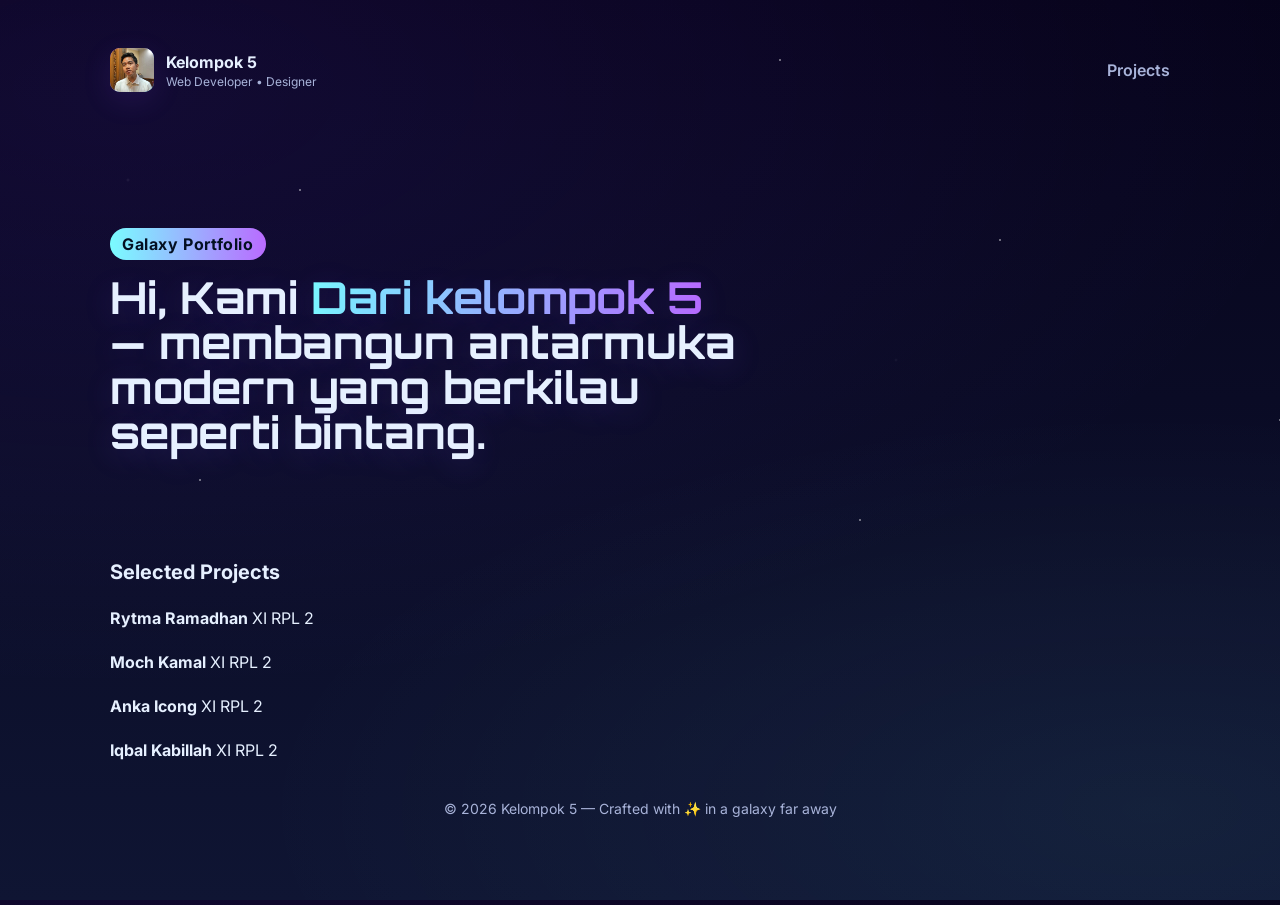
==== index.html @ 3067a7de "rename" ====
<!DOCTYPE html>
<html lang="id">
  <head>
    <meta charset="utf-8" />
    <meta name="viewport" content="width=device-width, initial-scale=1" />
    <title>Galaxy Portfolio — Kelompok 5</title>
    <meta name="description" content="Portfolio modern tema galaxy — web developer / designer" />
    <link rel="preconnect" href="https://fonts.googleapis.com" />
    <link rel="preconnect" href="https://fonts.gstatic.com" crossorigin />
    <link href="https://fonts.googleapis.com/css2?family=Inter:wght@300;400;600;800&family=Orbitron:wght@400;700&display=swap" rel="stylesheet" />
    <link rel="stylesheet" href="style.css" />
  </head>
  <body>
    <div class="stars"></div>
    <div class="twinkles"></div>

    <header>
      <div class="nav container">
        <div class="brand">
          <div class="logo"><img src="assets/profile.jpeg" alt="profile" /></div>
          <div>
            <div style="font-weight: 700">Kelompok 5</div>
            <div style="font-size: 12px; color: var(--muted); margin-top: 2px">Web Developer • Designer</div>
          </div>
        </div>
        <nav>
          <a href="#projects">Projects</a>
        </nav>
      </div>
    </header>

    <main class="container">
      <section class="hero">
        <div class="hero-left">
          <span class="eyebrow">Galaxy Portfolio</span>
          <h1>Hi, Kami <span class="accent">Dari kelompok 5</span> — membangun antarmuka modern yang berkilau seperti bintang.</h1>
          </div>
        </div>

      </section>

      <section id="projects" class="section">
        <h3>Selected Projects</h3>
       <section class="cards">
 <a href="Biodata/rytma.html"> <article class="card">
    <div>
      <strong>Rytma Ramadhan</strong>
      <span class="tag">XI RPL 2</span>
    </div>
  </article>

  <a href="Biodata/kamal.html"><article class="card">
    <div>
      <strong>Moch Kamal </strong>
      <span class="tag">XI RPL 2</span>
    </div>
  </article></a>

 <a href="Biodata/anka.html"><article class="card">
    <div>
      <strong>Anka Icong</strong>
      <span class="tag4">XI RPL 2</span>
    </div>
  </article></a>


<a href="Biodata/iqbal.html"> <article class="card">
    <div>
      <strong>Iqbal Kabillah</strong>
      <span class="tag4">XI RPL 2</span>
    </div>
  </article></a>
</section>

    <footer class="footer">
      <div>© <span id="year"></span> Kelompok 5 — Crafted with ✨ in a galaxy far away</div>
    </footer>

    
    <script src="script.js"></script>
  </body>
</html>
---- style.css ----
:root {
  --bg1: #06031a;
  --bg2: #0f1533;
  --accent: #7afcff;
  --accent2: #b96bff;
  --glass: rgba(255, 255, 255, 0.06);
  --card: rgba(255, 255, 255, 0.03);
  --text: #e6f0ff;
  --muted: #a8b3d9;
}

html {
  scroll-behavior: smooth;
}

* {
  box-sizing: border-box;
}
html,
body {
  height: 100%;
}
body {
  margin: 0;
  font-family: Inter, system-ui, Segoe UI, Roboto, "Helvetica Neue", Arial;
  color: var(--text);
  background: radial-gradient(1200px 600px at 10% 10%, rgba(123, 60, 255, 0.1), transparent), radial-gradient(900px 400px at 90% 90%, rgba(122, 255, 238, 0.06), transparent), linear-gradient(180deg, var(--bg1), var(--bg2));
  -webkit-font-smoothing: antialiased;
  -moz-osx-font-smoothing: grayscale;
  overflow-x: hidden;
}

header .logo img {
  width: 100%;
  height: 100%;
  object-fit: cover;
  border-radius: 10px;
}

/* Starfield */
.stars,
.twinkles {
  position: fixed;
  inset: 0;
  z-index: 0;
  pointer-events: none;
}
.stars::after {
  content: "";
  position: absolute;
  inset: 0;
  background-image: url('data:image/svg+xml;utf8,<svg xmlns="http://www.w3.org/2000/svg" width="1600" height="900"><g fill="white" fill-opacity="0.9"><circle cx="120" cy="80" r="1" /><circle cx="300" cy="190" r="1" /><circle cx="780" cy="60" r="1" /><circle cx="1000" cy="240" r="1" /><circle cx="1400" cy="120" r="1" /><circle cx="200" cy="480" r="1" /><circle cx="540" cy="380" r="1" /><circle cx="860" cy="520" r="1" /><circle cx="1280" cy="420" r="1" /></g></svg>');
  background-repeat: repeat;
  opacity: 0.6;
  transform: translateZ(0);
}
.twinkles::after {
  content: "";
  position: absolute;
  inset: 0;
  background-image: radial-gradient(circle at 10% 20%, rgba(255, 255, 255, 0.12), transparent 2px), radial-gradient(circle at 70% 40%, rgba(255, 255, 255, 0.08), transparent 2px);
  mix-blend-mode: screen;
  animation: twinkle 6s linear infinite;
  opacity: 0.7;
}
@keyframes twinkle {
  0%,
  100% {
    opacity: 0.4;
  }
  50% {
    opacity: 1;
  }
}

/* Navigation */
header {
  position: relative;
  z-index: 10;
}
.nav {
  display: flex;
  justify-content: space-between;
  align-items: center;
  padding: 20px 32px;
}
.brand {
  display: flex;
  gap: 12px;
  align-items: center;
}
.logo {
  width: 44px;
  height: 44px;
  border-radius: 10px;
  background: linear-gradient(135deg, var(--accent2), var(--accent));
  display: flex;
  align-items: center;
  justify-content: center;
  font-family: Orbitron, monospace;
  font-weight: 700;
  color: #070617;
  box-shadow: 0 8px 30px rgba(139, 92, 255, 0.12);
}
nav a {
  color: var(--muted);
  text-decoration: none;
  margin-left: 18px;
  font-weight: 600;
}
nav a:hover {
  color: var(--text);
}

/* Main container */
.container {
  max-width: 1100px;
  margin: 0 auto;
  padding: 48px 20px;
  position: relative;
  z-index: 5;
}

/* Hero */
.hero {
  display: flex;
  gap: 48px;
  align-items: center;
  justify-content: space-between;
  padding: 40px 0;
}
.hero-left {
  max-width: 640px;
}
.eyebrow {
  display: inline-block;
  background: linear-gradient(90deg, var(--accent), var(--accent2));
  color: #041022;
  padding: 6px 12px;
  border-radius: 999px;
  font-weight: 700;
  letter-spacing: 0.6px;
}
h1 {
  font-family: Orbitron, sans-serif;
  font-size: 44px;
  margin: 16px 0;
  line-height: 1.02;
  text-shadow: 0 6px 30px rgba(122, 91, 255, 0.18);
}
h1 .accent {
  background: linear-gradient(90deg, var(--accent), var(--accent2));
  -webkit-background-clip: text;
  background-clip: text;
  color: transparent;
}
p.lead {
  color: var(--muted);
  font-size: 18px;
  margin: 18px 0 26px;
}
.cta {
  display: flex;
  gap: 12px;
}
.btn {
  padding: 12px 18px;
  border-radius: 12px;
  border: 0;
  cursor: pointer;
  font-weight: 700;
}
.btn-primary {
  background: linear-gradient(90deg, var(--accent), var(--accent2));
  color: #06101a;
  box-shadow: 0 10px 30px rgba(124, 210, 255, 0.06);
}
.btn-ghost {
  background: transparent;
  border: 1px solid rgba(255, 255, 255, 0.06);
  color: var(--text);
}

/* Glass card preview */
.preview {
  width: 420px;
  min-height: 360px;
  border-radius: 16px;
  background: linear-gradient(180deg, rgba(255, 255, 255, 0.02), rgba(255, 255, 255, 0.01));
  border: 1px solid rgba(255, 255, 255, 0.04);
  box-shadow: 0 10px 40px rgba(2, 6, 23, 0.6);
  padding: 18px;
  display: flex;
  flex-direction: column;
  gap: 12px;
  backdrop-filter: blur(6px);
}
.planet {
  height: 160px;
  border-radius: 12px;
  background: radial-gradient(circle at 30% 20%, rgba(255, 255, 255, 0.06), transparent 10%), linear-gradient(160deg, #1b1333 0%, #3b1a5b 50%, #0d2f3d 100%);
  box-shadow: 0 18px 60px rgba(95, 35, 180, 0.25) inset;
  display: flex;
  align-items: center;
  justify-content: center;
  font-family: Orbitron;
  font-size: 22px;
}

/* Projects grid */
.section {
  margin-top: 48px;
}
.section h3 {
  font-size: 20px;
  margin-bottom: 18px;
}
.grid {
  display: grid;
  grid-template-columns: repeat(3, 1fr);
  gap: 18px;
}
.card {
  display: grid;
  grid-template-columns: repeat(3, 1fr); /* 3 kolom sejajar */
  gap: 16px;
  margin-top: 24px;
  transition: transform 0.28s ease, box-shadow 0.28s ease;
}

.card:hover {
  transform: translateY(-8px);
  box-shadow: 0 18px 40px rgba(0, 0, 0, 0.6);
}

.cards a {
  text-decoration: none; /* hilangkan underline */
  color: inherit; /* pakai warna teks dari card, bukan warna default link */
  display: block; /* biar <a> bisa bungkus <article> penuh */
  border-radius: 12px; /* samain dengan card */
  transition: transform 0.28s ease, box-shadow 0.28s ease;
}

/* Efek hover ke seluruh card */
.cards a:hover {
  transform: translateY(-6px);
  box-shadow: 0 8px 20px rgba(0, 0, 0, 0.4);
}

/* About + contact */
.two-col {
  display: grid;
  grid-template-columns: 1fr 1fr;
  gap: 24px;
  margin-top: 18px;
}
.about p {
  color: var(--muted);
  line-height: 1.6;
}
.contact form {
  display: flex;
  flex-direction: column;
  gap: 10px;
}
input,
textarea {
  background: transparent;
  border: 1px solid rgba(255, 255, 255, 0.05);
  padding: 10px 12px;
  border-radius: 8px;
  color: var(--text);
}
input::placeholder,
textarea::placeholder {
  color: rgba(200, 215, 255, 0.3);
}
.footer {
  padding: 40px 20px;
  text-align: center;
  color: var(--muted);
  font-size: 14px;
}

/* Responsive */
@media (max-width: 980px) {
  .grid {
    grid-template-columns: repeat(2, 1fr);
  }
  .hero {
    flex-direction: column-reverse;
    align-items: flex-start;
  }
  .preview {
    width: 100%;
  }
  .two-col {
    grid-template-columns: 1fr;
  }
}
@media (max-width: 560px) {
  h1 {
    font-size: 32px;
  }
  .grid {
    grid-template-columns: 1fr;
  }
  nav a {
    margin-left: 12px;
    font-size: 14px;
  }
  .nav {
    padding: 14px;
  }
}

/* subtle floating animation */
.float {
  animation: floaty 6s ease-in-out infinite;
}
@keyframes floaty {
  0% {
    transform: translateY(0);
  }
  50% {
    transform: translateY(-10px);
  }
  100% {
    transform: translateY(0);
  }
}
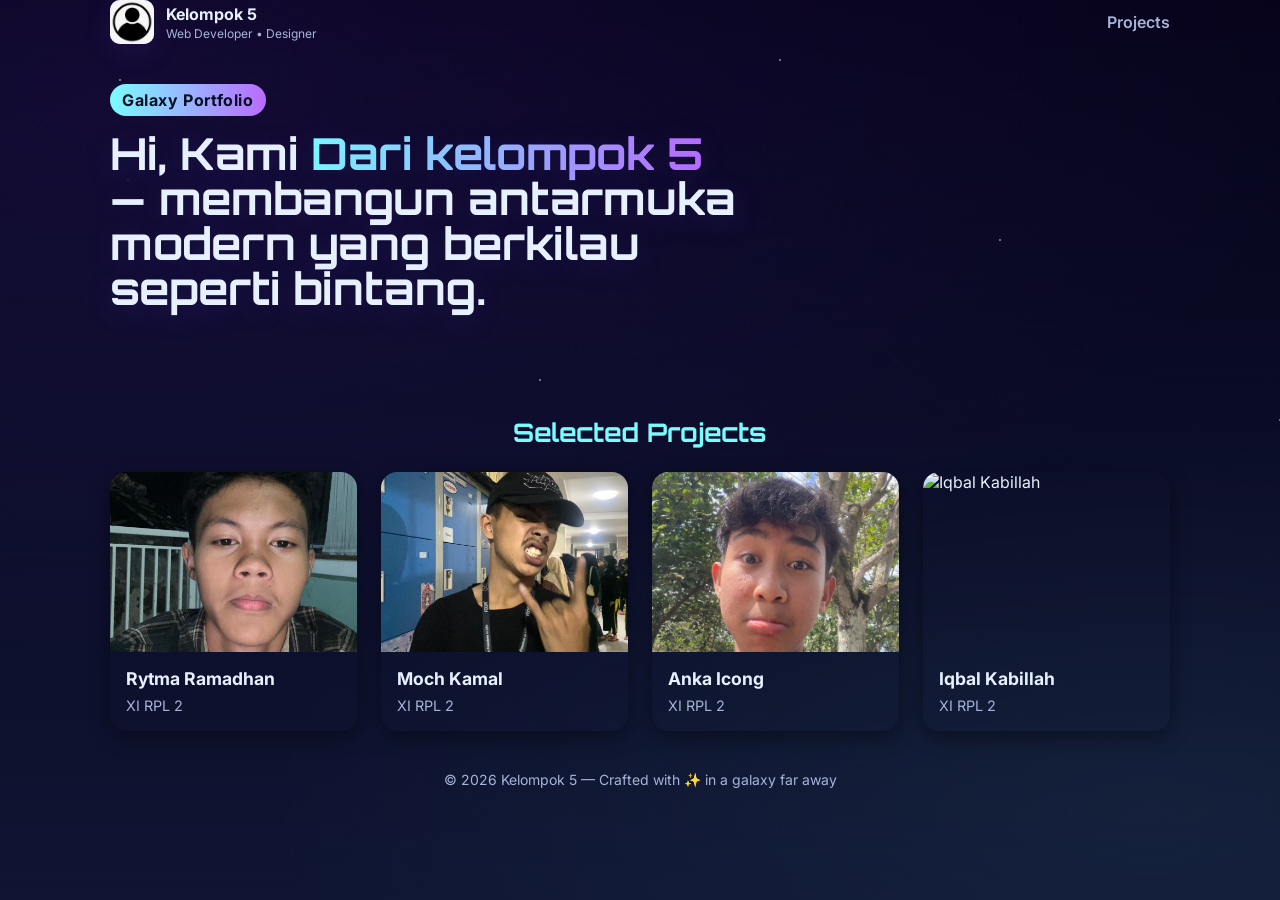
==== commit ab7d156a: "merubah tampilan homepage" ====
--- a/index.html
+++ b/index.html
@@ -18,7 +18,7 @@
     <header>
       <div class="nav container">
         <div class="brand">
-          <div class="logo"><img src="assets/profile.jpeg" alt="profile" /></div>
+          <div class="logo"><img src="assets/porfile.webp" alt="profile" /></div>
           <div>
             <div style="font-weight: 700">Kelompok 5</div>
             <div style="font-size: 12px; color: var(--muted); margin-top: 2px">Web Developer • Designer</div>
@@ -41,37 +41,44 @@
       </section>
 
       <section id="projects" class="section">
-        <h3>Selected Projects</h3>
-       <section class="cards">
- <a href="Biodata/rytma.html"> <article class="card">
-    <div>
-      <strong>Rytma Ramadhan</strong>
-      <span class="tag">XI RPL 2</span>
-    </div>
-  </article>
+  <h3>Selected Projects</h3>
+  <section class="cards">
 
-  <a href="Biodata/kamal.html"><article class="card">
-    <div>
-      <strong>Moch Kamal </strong>
-      <span class="tag">XI RPL 2</span>
-    </div>
-  </article></a>
+    <a href="Biodata/rytma.html" class="card">
+      <img src="assets/image1.jpeg" alt="Rytma Ramadhan">
+      <div class="card-content">
+        <strong>Rytma Ramadhan</strong>
+        <span class="tag">XI RPL 2</span>
+      </div>
+    </a>
 
- <a href="Biodata/anka.html"><article class="card">
-    <div>
-      <strong>Anka Icong</strong>
-      <span class="tag4">XI RPL 2</span>
-    </div>
-  </article></a>
+    <a href="Biodata/kamal.html" class="card">
+      <img src="assets/kamal.jpeg" alt="Moch Kamal">
+      <div class="card-content">
+        <strong>Moch Kamal</strong>
+        <span class="tag">XI RPL 2</span>
+      </div>
+    </a>
 
+    <a href="Biodata/anka.html" class="card">
+      <img src="assets/foto.JPG" alt="Anka Icong">
+      <div class="card-content">
+        <strong>Anka Icong</strong>
+        <span class="tag">XI RPL 2</span>
+      </div>
+    </a>
 
-<a href="Biodata/iqbal.html"> <article class="card">
-    <div>
-      <strong>Iqbal Kabillah</strong>
-      <span class="tag4">XI RPL 2</span>
-    </div>
-  </article></a>
+    <a href="Biodata/iqbal.html" class="card">
+      <img src="assets/iqbal.jpg" alt="Iqbal Kabillah">
+      <div class="card-content">
+        <strong>Iqbal Kabillah</strong>
+        <span class="tag">XI RPL 2</span>
+      </div>
+    </a>
+
+  </section>
 </section>
+
 
     <footer class="footer">
       <div>© <span id="year"></span> Kelompok 5 — Crafted with ✨ in a galaxy far away</div>
--- a/style.css
+++ b/style.css
@@ -220,31 +220,67 @@
   grid-template-columns: repeat(3, 1fr);
   gap: 18px;
 }
+.container {
+  max-width: 1100px;
+  margin: auto;
+  padding: 0 20px;
+}
+
+/* Card grid */
+.cards {
+  display: grid;
+  grid-template-columns: repeat(auto-fit, minmax(220px, 1fr));
+  gap: 24px;
+  margin-top: 24px;
+}
+
+/* Card */
 .card {
-  display: grid;
-  grid-template-columns: repeat(3, 1fr); /* 3 kolom sejajar */
-  gap: 16px;
-  margin-top: 24px;
-  transition: transform 0.28s ease, box-shadow 0.28s ease;
-}
-
+  background: var(--card-bg);
+  border-radius: 16px;
+  overflow: hidden;
+  text-decoration: none;
+  color: var(--text);
+  box-shadow: 0 6px 20px rgba(0, 0, 0, 0.4);
+  transition: transform 0.25s ease, box-shadow 0.25s ease;
+  display: flex;
+  flex-direction: column;
+}
+
+.card img {
+  width: 100%;
+  height: 180px;
+  object-fit: cover;
+}
+
+.card-content {
+  padding: 16px;
+}
+
+.card strong {
+  display: block;
+  font-size: 1.1rem;
+  margin-bottom: 6px;
+}
+
+.card .tag {
+  font-size: 0.9rem;
+  color: var(--muted);
+}
+
+/* Hover efek */
 .card:hover {
-  transform: translateY(-8px);
-  box-shadow: 0 18px 40px rgba(0, 0, 0, 0.6);
-}
-
-.cards a {
-  text-decoration: none; /* hilangkan underline */
-  color: inherit; /* pakai warna teks dari card, bukan warna default link */
-  display: block; /* biar <a> bisa bungkus <article> penuh */
-  border-radius: 12px; /* samain dengan card */
-  transition: transform 0.28s ease, box-shadow 0.28s ease;
-}
-
-/* Efek hover ke seluruh card */
-.cards a:hover {
-  transform: translateY(-6px);
-  box-shadow: 0 8px 20px rgba(0, 0, 0, 0.4);
+  transform: translateY(-8px) scale(1.02);
+  box-shadow: 0 10px 28px rgba(127, 90, 240, 0.6);
+}
+
+/* Section title */
+.section h3 {
+  font-family: "Orbitron", sans-serif;
+  font-size: 1.6rem;
+  text-align: center;
+  margin-bottom: 20px;
+  color: var(--accent);
 }
 
 /* About + contact */
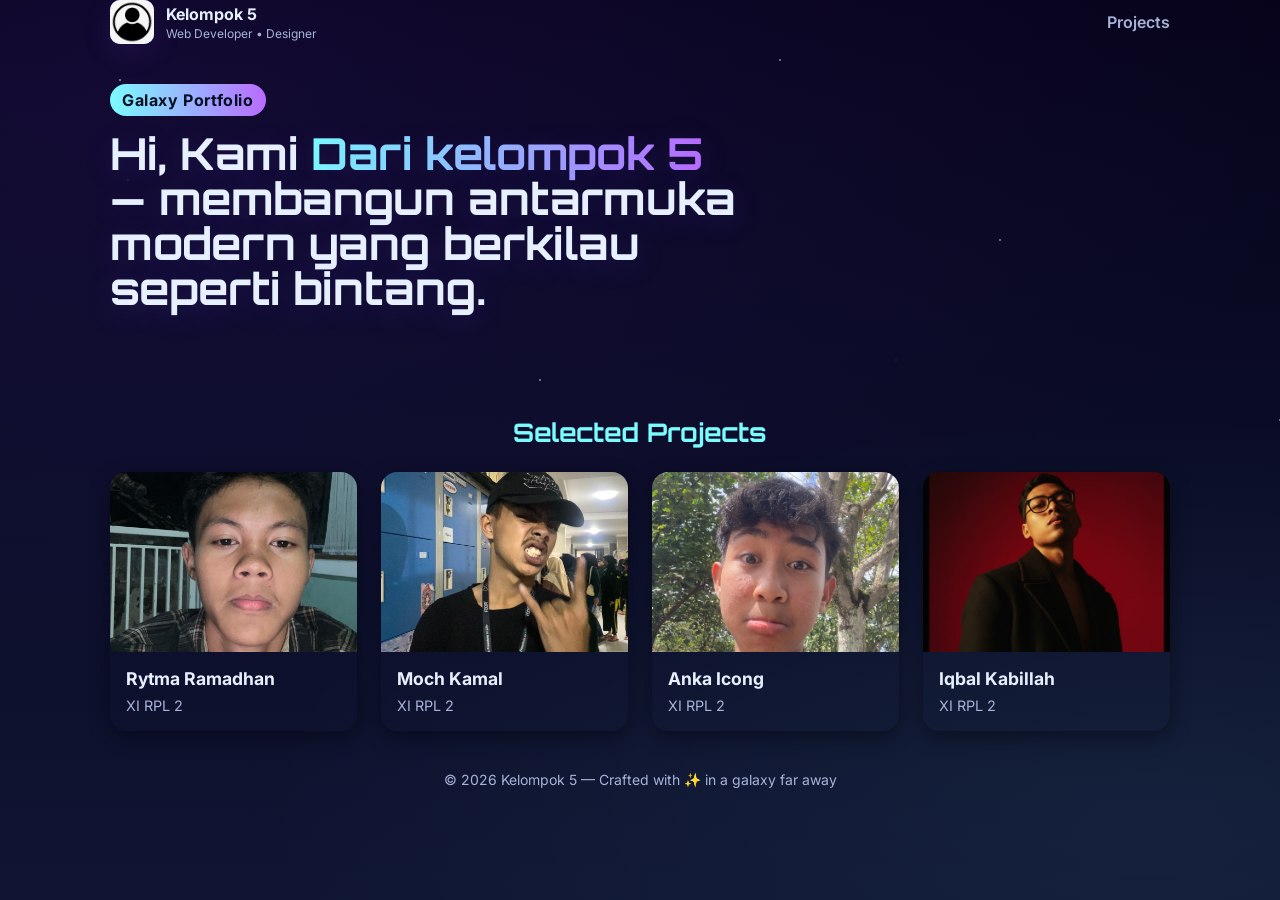
==== commit 8e32396e: "merubah poto" ====
--- a/index.html
+++ b/index.html
@@ -69,7 +69,7 @@
     </a>
 
     <a href="Biodata/iqbal.html" class="card">
-      <img src="assets/iqbal.jpg" alt="Iqbal Kabillah">
+      <img src="assets/ikbal.jpeg" alt="Iqbal Kabillah">
       <div class="card-content">
         <strong>Iqbal Kabillah</strong>
         <span class="tag">XI RPL 2</span>
